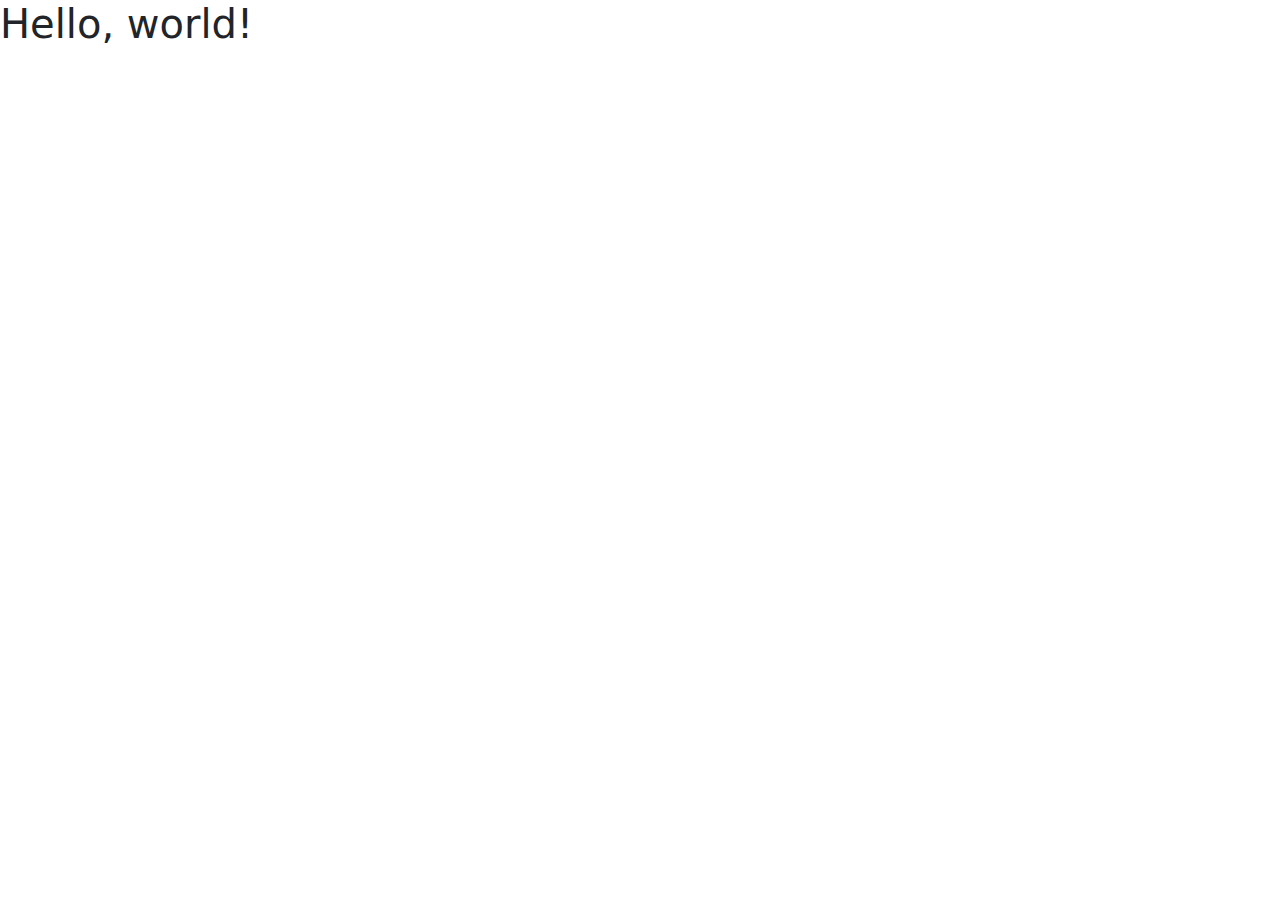
==== anchor.html @ 11ebe6d0 "membuat company profile" ====
<!DOCTYPE html>
<html lang="en">
  <head>
    <meta charset="utf-8" />
    <meta name="viewport" content="width=device-width, initial-scale=1" />
    <title>Bootstrap demo</title>
    <link href="https://cdn.jsdelivr.net/npm/bootstrap@5.3.3/dist/css/bootstrap.min.css" rel="stylesheet" integrity="sha384-QWTKZyjpPEjISv5WaRU9OFeRpok6YctnYmDr5pNlyT2bRjXh0JMhjY6hW+ALEwIH" crossorigin="anonymous" />
  </head>
  <body>
    <h1>Hello, world!</h1>
    <script src="https://cdn.jsdelivr.net/npm/bootstrap@5.3.3/dist/js/bootstrap.bundle.min.js" integrity="sha384-YvpcrYf0tY3lHB60NNkmXc5s9fDVZLESaAA55NDzOxhy9GkcIdslK1eN7N6jIeHz" crossorigin="anonymous"></script>
  </body>
</html>
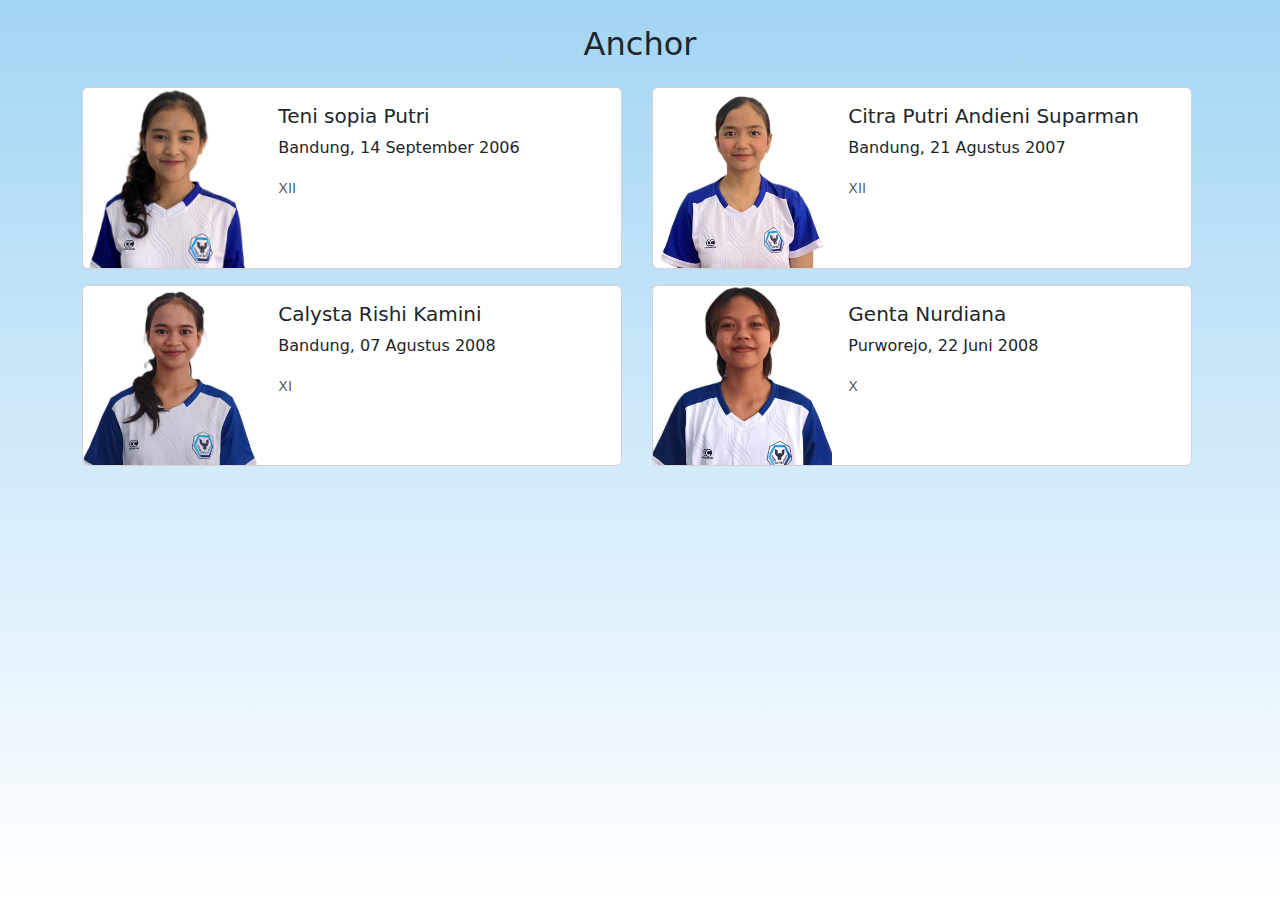
==== commit cbaecfae: "menyelesaikan project kedua" ====
--- a/anchor.html
+++ b/anchor.html
@@ -3,11 +3,97 @@
   <head>
     <meta charset="utf-8" />
     <meta name="viewport" content="width=device-width, initial-scale=1" />
-    <title>Bootstrap demo</title>
+    <title>Anchor Futsal Putri Sixteen</title>
     <link href="https://cdn.jsdelivr.net/npm/bootstrap@5.3.3/dist/css/bootstrap.min.css" rel="stylesheet" integrity="sha384-QWTKZyjpPEjISv5WaRU9OFeRpok6YctnYmDr5pNlyT2bRjXh0JMhjY6hW+ALEwIH" crossorigin="anonymous" />
+    <style>
+      body {
+        height: 100vh;
+        background: linear-gradient(to bottom, #a2d5f4, #ffffff);
+        padding: 25px;
+      }
+    </style>
   </head>
   <body>
-    <h1>Hello, world!</h1>
+    <section id="kiper">
+      <div class="container">
+        <div class="row text-center mb-3">
+          <div class="col">
+            <h2>Anchor</h2>
+          </div>
+        </div>
+
+        <div class="row">
+          <div class="col-6">
+            <div class="card mb-3" style="max-width: 540px">
+              <div class="row g-0">
+                <div class="col-md-4">
+                  <img src="img/thumbs/tenii.jpg" class="img-fluid rounded-start" alt="..." />
+                </div>
+                <div class="col-md-8">
+                  <div class="card-body">
+                    <h5 class="card-title">Teni sopia Putri</h5>
+                    <p class="card-text">Bandung, 14 September 2006</p>
+                    <p class="card-text"><small class="text-body-secondary">XII</small></p>
+                  </div>
+                </div>
+              </div>
+            </div>
+          </div>
+
+          <div class="col-6">
+            <div class="card mb-3" style="max-width: 540px">
+              <div class="row g-0">
+                <div class="col-md-4">
+                  <img src="img/thumbs/citraa.jpg" class="img-fluid rounded-start" alt="..." />
+                </div>
+                <div class="col-md-8">
+                  <div class="card-body">
+                    <h5 class="card-title">Citra Putri Andieni Suparman</h5>
+                    <p class="card-text">Bandung, 21 Agustus 2007</p>
+                    <p class="card-text"><small class="text-body-secondary">XII</small></p>
+                  </div>
+                </div>
+              </div>
+            </div>
+          </div>
+
+          <div class="col-6">
+            <div class="card mb-3" style="max-width: 540px">
+              <div class="row g-0">
+                <div class="col-md-4">
+                  <img src="img/thumbs/calystaa.jpg" class="img-fluid rounded-start" alt="..." />
+                </div>
+                <div class="col-md-8">
+                  <div class="card-body">
+                    <h5 class="card-title">Calysta Rishi Kamini</h5>
+                    <p class="card-text">Bandung, 07 Agustus 2008</p>
+                    <p class="card-text"><small class="text-body-secondary">XI</small></p>
+                  </div>
+                </div>
+              </div>
+            </div>
+          </div>
+
+          <div class="col-6">
+            <div class="card mb-3" style="max-width: 540px">
+              <div class="row g-0">
+                <div class="col-md-4">
+                  <img src="img/thumbs/gentaa.jpg" class="img-fluid rounded-start" alt="..." />
+                </div>
+                <div class="col-md-8">
+                  <div class="card-body">
+                    <h5 class="card-title">Genta Nurdiana</h5>
+                    <p class="card-text">Purworejo, 22 Juni 2008</p>
+                    <p class="card-text"><small class="text-body-secondary">X</small></p>
+                  </div>
+                </div>
+              </div>
+            </div>
+          </div>
+        </div>
+      </div>
+    </section>
+
     <script src="https://cdn.jsdelivr.net/npm/bootstrap@5.3.3/dist/js/bootstrap.bundle.min.js" integrity="sha384-YvpcrYf0tY3lHB60NNkmXc5s9fDVZLESaAA55NDzOxhy9GkcIdslK1eN7N6jIeHz" crossorigin="anonymous"></script>
   </body>
 </html>
